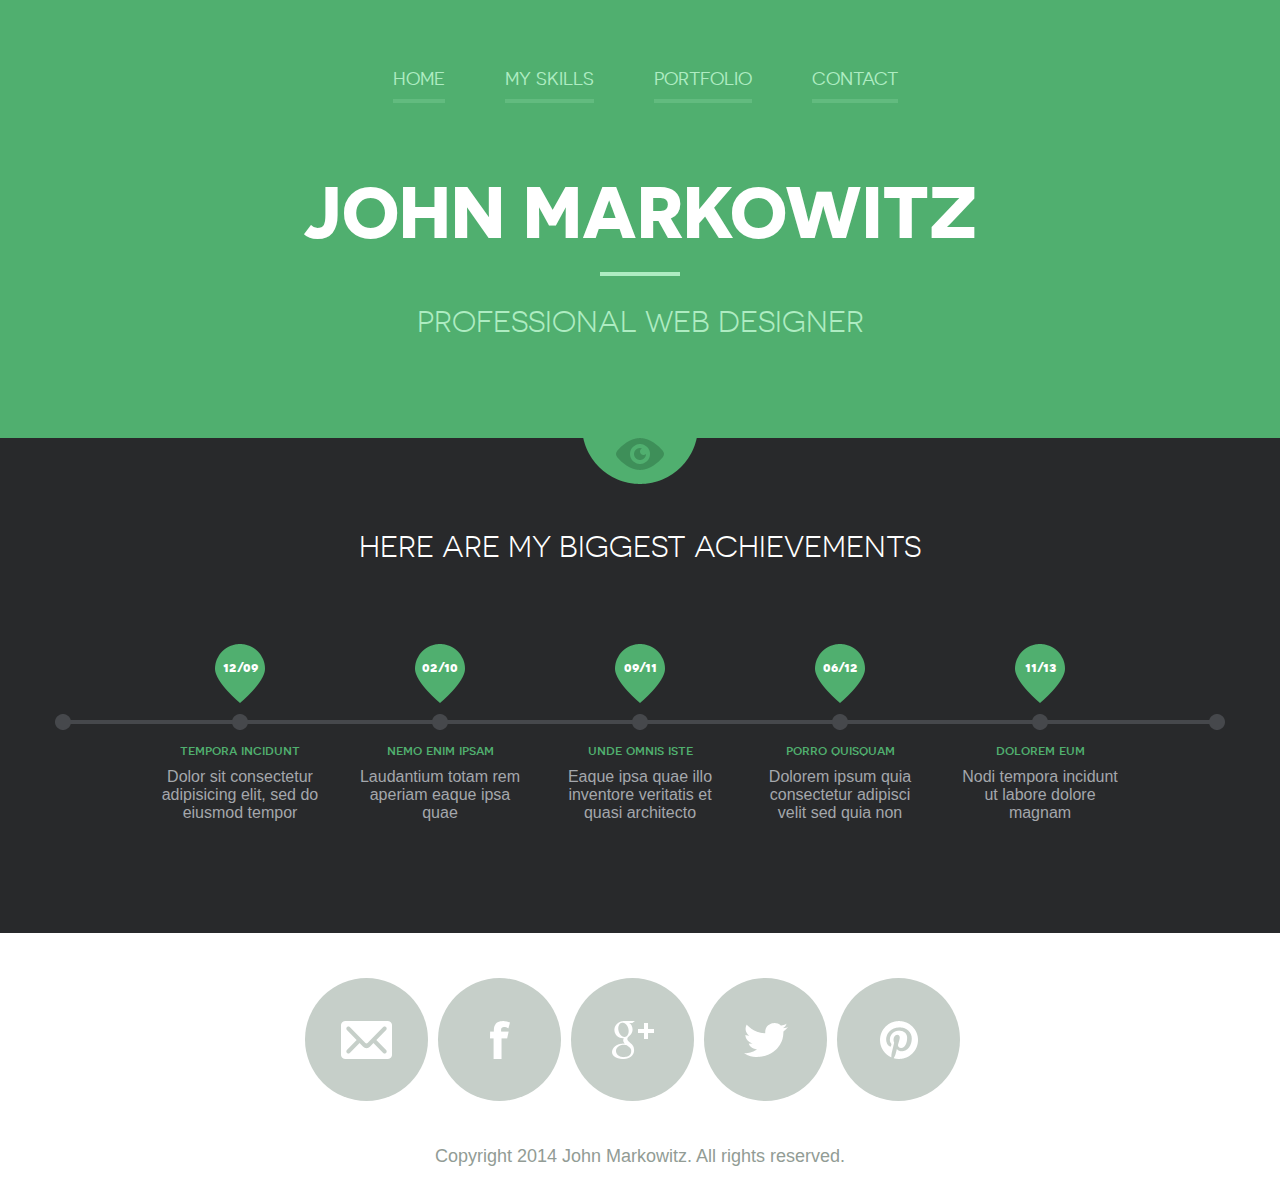
==== index.html @ 9488f03a "Initial Commit" ====
<!DOCTYPE html>
<!--[if lte IE 8]> <html class="oldie" lang="en"> <![endif]-->
<!--[if IE 9]> <html class="ie9" lang="en"> <![endif]-->
<!--[if gt IE 9]><!--> <html lang="en"> <!--<![endif]-->
<head>
	<meta charset="utf-8">
	<meta name="viewport" content="width=device-width, initial-scale=1, maximum-scale=1, minimum-scale=1, user-scalable=no">
	<meta http-equiv="X-UA-Compatible" content="IE=edge,chrome=1">
	<meta name="format-detection" content="telephone=no">
	<title>John Markowitz</title>
	<link rel="stylesheet" href="js/fancybox/jquery.fancybox.css" type="text/css" media="screen" />
	<link rel="stylesheet" href="css/all.css" />
	<link rel="stylesheet" href="css/screen.css" />
	<!--[if lt IE 9]>
		<script src="http://html5shiv.googlecode.com/svn/trunk/html5.js"></script>
	<![endif]-->
</head>
<body>
	<div id="wrapper">
		<div class="wrapper-holder">
			<header id="header">
				<a class="menu_trigger" href="#">menu</a>
					<nav id="nav">
						<ul>
							<li><a class="active" href="index.html">Home</a></li>
							<li><a href="myskills.html">My skills</a></li>
							<li><a href="Portfolio.html">Portfolio</a></li>
							<li><a href="Contact.html">Contact</a></li>
						</ul>
					</nav>
				<h1 class="logo">John Markowitz</h1>
				<h2 class="slogan">Professional Web Designer</h2>
			</header>
		</div>
		<div class="wrapper-holder grey">
			<section id="main">
				<h2>Here are my biggest achievements</h2>
				<div class="box_timeline_holder">
					<div class="box_timeline">
						<ul>
							<li>
								<div class="date">
									<span>12/09</span>
								</div>
								<h3>tempora incidunt</h3>
								<p>Dolor sit consectetur adipisicing elit, sed do eiusmod tempor</p>
							</li>
							<li>
								<div class="date">
									<span>02/10</span>
								</div>
								<h3>nemo enim ipsam</h3>
								<p>Laudantium totam rem aperiam eaque ipsa quae</p>
							</li>
							<li>
								<div class="date">
									<span>09/11</span>
								</div>
								<h3>unde omnis iste</h3>
								<p>Eaque ipsa quae illo inventore veritatis et quasi architecto </p>
							</li>
							<li>
								<div class="date">
									<span>06/12</span>
								</div>
								<h3>porro quisquam</h3>
								<p>Dolorem ipsum quia consectetur adipisci velit sed quia non</p>
							</li>
							<li>
								<div class="date">
									<span>11/13</span>
								</div>
								<h3>dolorem eum</h3>
								<p>Nodi tempora incidunt ut labore dolore magnam</p>
							</li>
						</ul>
					</div>
				</div>
			</section>
		</div>
		<footer id="footer">
			<div class="footer-content">
				<ul class="social">
					<li class="email"><a href="#">Email</a></li>
					<li class="facebook"><a href="#">Facebook</a></li>
					<li class="google"><a href="#">Google+</a></li>
					<li class="twitter"><a href="#">Twitter</a></li>
					<li class="pinterest"><a href="#">Pinterest</a></li>
				</ul>
				<p class="copy">Copyright 2014 John Markowitz. All rights reserved.</p>
			</div>
		</footer>	
	</div>
	<script src="http://code.jquery.com/jquery-1.11.1.min.js"></script>
	<script src="js/isotope.pkgd.min.js"></script>
	<script src="js/cells-by-row.js"></script>
	<script type="text/javascript" src="js/fancybox/jquery.fancybox.pack.js"></script>
	<script type="text/javascript" src="js/main.js"></script>
</body>
</html>
---- css/all.css ----
@font-face {
    font-family: 'novecentosanswide';
    src: url('../fonts/novecentosanswide-normal-webfont.eot');
    src: url('../fonts/novecentosanswide-normal-webfont.eot?#iefix') format('embedded-opentype'),
         url('../fonts/novecentosanswide-normal-webfont.woff') format('woff'),
         url('../fonts/novecentosanswide-normal-webfont.ttf') format('truetype'),
         url('../fonts/novecentosanswide-normal-webfont.svg#novecento_sans_widenormal') format('svg');
    font-weight: normal;
    font-style: normal;
}
@font-face {
    font-family: 'novecentosanswide';
    src: url('../fonts/novecentosanswide-bold-webfont.eot');
    src: url('../fonts/novecentosanswide-bold-webfont.eot?#iefix') format('embedded-opentype'),
         url('../fonts/novecentosanswide-bold-webfont.woff') format('woff'),
         url('../fonts/novecentosanswide-bold-webfont.ttf') format('truetype'),
         url('../fonts/novecentosanswide-bold-webfont.svg#novecentosanswidebold') format('svg');
    font-weight: bold;
    font-style: normal;
}
@font-face {
    font-family: 'novecento_sans_widebook';
    src: url('../fonts/novecentosanswide-book-webfont.eot');
    src: url('../fonts/novecentosanswide-book-webfont.eot?#iefix') format('embedded-opentype'),
         url('../fonts/novecentosanswide-book-webfont.woff') format('woff'),
         url('../fonts/novecentosanswide-book-webfont.ttf') format('truetype'),
         url('../fonts/novecentosanswide-book-webfont.svg#novecento_sans_widebook') format('svg');
    font-weight: normal;
    font-style: normal;
}
@font-face {
    font-family: 'novecento_sans_widemedium';
    src: url('../fonts/novecentosanswide-medium-webfont.eot');
    src: url('../fonts/novecentosanswide-medium-webfont.eot?#iefix') format('embedded-opentype'),
         url('../fonts/novecentosanswide-medium-webfont.woff') format('woff'),
         url('../fonts/novecentosanswide-medium-webfont.ttf') format('truetype'),
         url('../fonts/novecentosanswide-medium-webfont.svg#novecento_sans_widemedium') format('svg');
    font-weight: normal;
    font-style: normal;
}
html, body, div, span, applet, object, iframe,
h1, h2, h3, h4, h5, h6, p, blockquote, pre,
a, abbr, acronym, address, big, cite, code,
del, dfn, em, img, ins, kbd, q, s, samp,
small, strike, sub, sup, tt, var,
b, u, i, center,
dl, dt, dd, ol, ul, li,
fieldset, form, label, legend,
table, caption, tbody, tfoot, thead, tr, th, td,
article, aside, canvas, details, figcaption, figure, 
footer, header, hgroup, menu, nav, section, summary,
time, mark, audio, video {
	margin: 0;
	padding: 0;
	border: 0;
	font-size: 100%;
	font: inherit;
	vertical-align: baseline;
}

article, aside, details, figcaption, figure, 
footer, header, hgroup, menu, nav, section {
	display: block;
}

img {
	vertical-align: middle;
}

ol, ul {
	list-style: none;
}

blockquote, q {
	quotes: none;
}

blockquote:before, blockquote:after,
q:before, q:after {
	content: '';
	content: none;
}

table {
	border-collapse: collapse;
	border-spacing: 0;
}

a[href], label[for], select, 
input[type=checkbox], input[type=radio] {
	cursor: pointer;
}

button, input[type=button], input[type=image], 
input[type=reset], input[type=submit] {
	padding: 0;
	overflow: visible;
	cursor: pointer;
}
input[type=text], input[type=email], input[type=reset], input[type=button], input[type=submit], button{
	-webkit-appearance: none;
	-webkit-border-radius: 0;
}
input[type=url], input[type=password], input[type=text], input[type=email], input[type=reset], input[type=button], input[type=submit], button, textarea{
     -webkit-appearance: none;
     -webkit-border-radius: 0;
     box-sizing: border-box;-webkit-box-sizing: border-box; -moz-box-sizing: border-box;
}

button::-moz-focus-inner, 
input[type=button]::-moz-focus-inner, 
input[type=image]::-moz-focus-inner, 
input[type=reset]::-moz-focus-inner, 
input[type=submit]::-moz-focus-inner {
	border: 0;
}


body,
html {height: 100%;}
body{
	margin:0;
	color:#a4a7ac;
	font:18px Arial, Helvetica, sans-serif;
	-webkit-text-size-adjust: none; 
}
img{border-style:none; vertical-align: top;}
a{text-decoration:none; color:#6e6e6e;}
a:hover{text-decoration:underline;}
#wrapper{
	width:100%;
	height: 100%;
	display:table;
}
.wrapper-holder {
	width:100%;
    display:table-row;
    background: #50af6f;
}
.wrapper-holder.grey{background: #28292b;}
#header {
	max-width: 1170px;
	margin: 0 auto;
	padding: 69px 0 50px;
	position:relative;
}
.menu_trigger{
	width: 31px;
	height: 31px;
	right:0;
	background: url(../images/btn_mobile_menu.png) no-repeat;
	text-indent: -9999em;
	display: none;
	top: 5px;
	position: absolute;
}
.logo {
	text-align:center;
	font-family: 'novecentosanswide';
	font-weight:bold;
	color: #fff;
	font-size: 72px;
	line-height: 74px;
	display: block;
	text-transform: uppercase;
	margin: 85px 0 23px;
}
#nav {
	position: relative;
	display: table;
	margin: 0 auto 22px;
	padding: 0 0 0 10px;
}
#nav ul {
	text-align: center;
}
#nav ul li {
	float: left;
	padding: 0 0 0 60px;
}
#nav ul li:first-child{padding: 0;}
#nav ul a {
	color: #aeecc2;
	font-size: 18px;
	line-height: 20px;
	text-transform: uppercase;
	padding: 0 0 10px;
	border-bottom: 4px solid #62bb7f;
	font-family: 'novecentosanswide';
	font-weight: normal;
}
#nav ul a:hover,#nav ul a.active{
	color: #fff;
	border-bottom: 4px solid #fff;
	text-decoration: none;
	-webkit-transition: all 0.5s ease-in-out;
-moz-transition: all 0.5s ease-in-out;
-o-transition: all 0.5s ease-in-out;
transition: all 0.5s ease-in-out;
}
h2.slogan{
	display: block;
	text-align: center;
	text-transform: uppercase;
	font-family: 'novecento_sans_widebook';
	font-size: 30px;
	line-height: 32px;
	color: #aeecc2;
	padding: 34px 0 50px 0;
	background: url(../images/slogan_bg.gif) no-repeat 50% 0;
}
/*main
 */
#main{
	max-width: 1170px;
	margin: 0 auto;
	padding: 93px 0 76px;
	position:relative;
	background: url(../images/icon_header.png) no-repeat 50% 0;
}
#main h2{
	display: block;
	text-align: center;
	text-transform: uppercase;
	font-family: 'novecento_sans_widebook';
	font-size: 30px;
	line-height: 32px;
	color: #fff;
	margin: 0 0 81px;
}
.box_timeline_holder{
	background: url(../images/bg_timeline_l.png) no-repeat 0 70px;
	position: relative;
	padding: 0 0 0 100px;
	overflow: hidden;
}
.box_timeline{
	background: url(../images/bg_timeline_r.png) no-repeat 100% 70px;
	position: relative;
	padding: 0 100px 0 0;
	overflow: hidden;
}
.box_timeline ul{
	position: relative;
	background: url(../images/bg_ul.gif) repeat-x 0 76px;
	overflow: hidden;
}
.box_timeline ul li{
	float:left;
	width: 170px;
	margin: 0 0 0 30px;
	background: url(../images/bg_ul.gif) repeat-x 0 76px;
}
.box_timeline ul li:first-child{margin: 0;}
.box_timeline ul li .date{
	background: url(../images/bg_timeline_c.png) no-repeat 50% 0;
	height: 86px;
	width: 170px;
	margin: 0 auto 12px;
	overflow: hidden;
}
.box_timeline ul li .date span{
	font-family: 'novecentosanswide';
	font-weight:bold;
	color: #fff;
	font-size: 14px;
	line-height: 16px;
	display: block;
	text-align: center;
	padding: 15px 0 0 0;
}
.box_timeline h3{
	font-family: 'novecento_sans_widemedium';
	color: #50af6f;
	font-size: 14px;
	line-height: 16px;
	display: block;
	text-align: center;
	margin: 0 0 10px;
}
.box_timeline p{
	font-family: Arial, Helvetica, sans-serif;
	color: #a4a7ac;
	font-size: 16px;
	line-height: 18px;
	display: block;
	text-align: center;
	margin: 0 0 10px;
}
/*skills*/
#main .skills_holder h2{text-align: left;margin: 0 0 40px;}
.skills_holder{
	width: 100%;
	overflow: hidden;
	margin: 0 0 40px;
}
.skills_holder .column {
	width: 470px;
	float: left;
	margin: 0 10px 0 0;
}
.skills_holder .column.column-add {
	float: right;
	margin: 0;
}
.progress{
	overflow: hidden;
	width: 100%;
	margin: 20px 0 3px 0;
}
.progress li{
	overflow: hidden;
	height: 43px;
	line-height: 43px;
	background: #46484c;
	border-radius: 5px;
	behavior: url(css/PIE.htc);
	margin: 0 0 27px;
}
.progress li span{
	background: #50af6f;
	color: #fff;
	text-transform:uppercase;
	display: block;
	font-family: 'novecentosanswide';
	font-weight: normal;
	font-size: 18px;
	padding: 0 0 0 20px;
}
.progress li span.photoshop{width: 100%;}
.progress li span.illustrator{width: 70%;}
.progress li span.indesign{width: 40%;}
.progress li span.flash{width: 80%;}
.progress li span.html{width: 75%;}
.progress li span.wordpress{width: 85%;}
.progress li span.jquery{width: 70%;}
.progress li span.seo{width: 40%;}
.plagin_list{
	width: 100%;
	overflow: hidden;
	margin: 0 0 65px;
}
.plagin_list li{
	float:left;
	margin: 0 0 0 25px;
	border-radius: 50%;
	behavior: url(css/PIE.htc);
	text-indent: -9999px;
	background: #28292b;
	width: 121px;
	height: 121px;
	position:relative;
	display: inline-block;
	border: 1px solid #46484c;
}
.plagin_list li:first-child{margin: 0;}
.plagin_list li a{
	display: block;
	vertical-align: middle;
	height: 100%;
	position: relative;
}
.plagin_list li.li_1 a{background: url(../images/icon_ps.png) no-repeat 50% 50% ;}
.plagin_list li.li_2 a{background: url(../images/icon_ai.png) no-repeat 50% 50% ;}
.plagin_list li.li_3 a{background: url(../images/icon_ld.png) no-repeat 50% 50% ;}
.plagin_list li.li_4 a{background: url(../images/icon_fl.png) no-repeat 50% 50% ;}
.plagin_list li.li_5 a{background: url(../images/icon_html.png) no-repeat 50% 50% ;}
.plagin_list li.li_6 a{background: url(../images/icon_wp.png) no-repeat 50% 50% ;}
.plagin_list li.li_7 a{background: url(../images/icon_jq.png) no-repeat 50% 50% ;}
.plagin_list li.li_8 a{background: url(../images/icon_seo.png) no-repeat 50% 50% ;}
.wrapper-holder.grey p{padding: 0 0 25px;}
.plagin_list.none{display: none;}

/*portfolio*/
.sub_nav {
	position: relative;
	display: table;
	margin: 0 auto 79px;
	padding: 0 0 0 10px;
	text-align: center;
}
.sub_nav li {
	padding: 0 0 0 45px;
	display: inline-block;
}
/* .sub_nav li:first-child{padding: 0;} */
.sub_nav a {
	color: #a4a7ac;
	font-size: 14px;
	line-height: 16px;
	text-transform: uppercase;
	padding: 0 0 10px;
	border-bottom: 4px solid #3b3c3e;
	font-family: 'novecentosanswide';
	font-weight: normal;
}
.sub_nav a:hover,.sub_nav a.active{
	color: #50af6f;
	border-bottom: 4px solid #50af6f;
	text-decoration: none;
	-webkit-transition: all 0.5s ease-in-out;
-moz-transition: all 0.5s ease-in-out;
-o-transition: all 0.5s ease-in-out;
transition: all 0.5s ease-in-out;
}
/* begin add */
.sub_nav li {
	color: #a4a7ac;
	font-size: 14px;
	line-height: 16px;
	text-transform: uppercase;
	margin: 0 22px;
	padding: 0 0 10px;
	border-bottom: 4px solid #3b3c3e;
	font-family: 'novecentosanswide';
	font-weight: normal;
}
.sub_nav li:hover,.sub_nav .active {
	color: #50af6f;
	border-bottom: 4px solid #50af6f;
	text-decoration: none;
	cursor: pointer;
	-webkit-transition: all 0.5s ease-in-out;
	-moz-transition: all 0.5s ease-in-out;
	-o-transition: all 0.5s ease-in-out;
	transition: all 0.5s ease-in-out;
}
/* end add */
.item-list {
	overflow: hidden;
	text-align:center;
	margin: 0 0 0 -24px;
}
.item-list li {
	display:inline-block;
	margin: 0 0 25px 24px;
	vertical-align: top;
	font-size: 0;
}
.item {
	text-align: center;
	width: 270px;
	margin: 0 auto;
}
.item .image {
	position: relative;
}
.item .image img {
	max-width: 100%;
	height:auto;
	border-radius: 50%;
}
.item .hover {
	display: none;
	height: 100%;
    left: 0;
    position: absolute;
    top: 0;
    width: 100%;
    background: #6abb84;
	opacity: 0.9;
	border-radius: 50%;
	behavior: url(css/PIE.htc);
}
.item .hover.active{display: block;}
.item .item-content {
	position: relative;
	display: table-cell;
	vertical-align: middle;
	height: 270px;
	z-index: 400;
	padding: 0 30px;
}
.item a{
	text-decoration: none;
}
.item .item-content h4{
	display: block;
	background: url(../images/bg_white_border.gif) no-repeat 50% 100%;
	color: #fff;
	text-transform: uppercase;
	font-family: 'novecentosanswide';
	font-weight:bold;
	font-size: 14px;
	line-height: 16px;
	padding: 0 0 20px;
	text-align: center;
	margin: 0 0 15px;
}
.item .item-content p{
	color: #fff;
	text-align: center;
	display: block;
	font-size: 15px;
	line-height: 17px;
}
/*contact*/
.clear{clear: both;}
.images_holder{
	float: left;
	margin:5px 130px 0 0;
	width: 370px;
}
.images_holder img{
	width: 100%;
	height: auto;
	display: inline;
}
.box_contact{
	overflow:hidden;
	margin: 54px 0 0 0;
}
.box_contact span{
	color: #fff;
	font-family: 'novecento_sans_widebook';
	font-size: 30px;
	line-height: 32px;
	text-transform: uppercase;
	display: block;
	margin: 0 0 55px;
	padding: 5px 0 18px 80px;
}
.box_contact span.email{background: url(../images/icon_email2.png) no-repeat;}
.box_contact span.phone{background: url(../images/icon_phone.png) no-repeat;}
.box_contact span.skype{background: url(../images/icon_skype.png) no-repeat;}
/*footer
 */
#footer {
    width:100%;
    overflow:hidden;
    display:table-footer-group;
    background:#fff;
}
.footer-content {
	max-width: 1170px;
	margin: 0 auto;
	padding: 45px 0 20px;
	color: #a5a5a5;
}
.footer-content .social{
	overflow:hidden;
	margin: 0 auto 45px;
	width: 670px;
}
.footer-content .social li{
	float:left;
	margin: 0 0 0 10px;
	border-radius: 50%;
	behavior: url(css/PIE.htc);
	text-indent: -9999px;
	background: #c6cfc9;
	width: 123px;
	height: 123px;
	position:relative;
	display: table;
}
.footer-content .social li:first-child{margin: 0;}
.footer-content .social li:hover{
	background: #50af6f;
	-webkit-transition: all 0.5s ease-in-out;
-moz-transition: all 0.5s ease-in-out;
-o-transition: all 0.5s ease-in-out;
transition: all 0.5s ease-in-out;
}
.footer-content .social li a{
	display: table-cell;	
	position: relative;
}
.footer-content .social li.email a{background: url(../images/icon_email.png) no-repeat 50% 50% ;}
.footer-content .social li.facebook a{background: url(../images/icon_fb.png) no-repeat 50% 50%;}
.footer-content .social li.google a{background: url(../images/icon_gl.png) no-repeat 50% 50% ;}
.footer-content .social li.twitter a{background: url(../images/icon_tw.png) no-repeat 50% 50% ;}
.footer-content .social li.pinterest a{background: url(../images/icon_pn.png) no-repeat 50% 50%;}
.footer-content p{
	font:18px/20px Arial, Helvetica, sans-serif;
	display: block;
	text-align: center;
	color: #929c95;
}
/* begin add	 */
.popup_portfolio{
	max-width: 1132px;
}
.popup_portfolio h3{
	padding-top:26px;
	font-family: 'novecentosanswide';
	font-weight:bold;
	color: #63666a;
	font-size: 18px;
	line-height: 18px;
	text-transform: uppercase;
}
.popup_portfolio time{
	font-family: 'novecentosanswide';
	color: #abacaf;
	font-size: 12px;
	line-height: 12px;
	text-transform: uppercase;
}
.popup_portfolio p{
	padding: 17px 0 8px;
	color: #808286;
	font-size: 16px;
	line-height: 30px;
}
.popup_portfolio img {
	width: 100%;
	height: auto;
	border-radius: 8px;
}
.fancybox-close {
	width: 46px;
	height: 46px;
	top: -23px;
	right: -20px;
	background-image: url(../images/ico_btn-close.png);
}
.fancybox-opened .fancybox-skin{
	padding: 20px !important;
	border-radius: 10px;
}
.fancybox-nav {
	display: none;
}
/* end add	 */

@media (-webkit-min-device-pixel-ratio:2) ,(min--moz-device-pixel-ratio:2),(-o-min-device-pixel-ratio:2/1),(min-device-pixel-ratio:2),(min-resolution:192dpi),(min-resolution:2dppx){
	#main {
		background-image: url(../images/icon_header@x2.png);
		background-size:114px 46px;
	}
	.menu_trigger{
		background-image: url(../images/btn_mobile_menu@x2.png);
		background-size:31px 30px;
	}
	.slogan{
		background-image: url(../images/slogan_bg@x2.gif);
		background-size:80px 4px;
	}
	.box_timeline_holder{
		background-image: url(../images/bg_timeline_l@x2.png);
		background-size:100px 16px;
	}
	.box_timeline{
		background-image: url(../images/bg_timeline_r@x2.png);
		background-size:100px 16px;
	}
	.box_timeline ul li .date{
		background-image: url(../images/bg_timeline_c@x2.png);
		background-size:50px 86px;
	}
	.footer-content .social li.email a{
		background-image: url(../images/icon_email@x2.png);
		background-size:51px 38px;
	}
	.footer-content .social li.facebook a{
		background-image: url(../images/icon_fb@x2.png);
		background-size:20px 38px;
	}
	.footer-content .social li.google a{
		background-image: url(../images/icon_gl@x2.png);
		background-size:42px 38px;
	}
	.footer-content .social li.twitter a{
		background-image: url(../images/icon_tw@x2.png);
		background-size:44px 34px;
	}
	.footer-content .social li.pinterest a{
		background-image: url(../images/icon_pn@x2.png);
		background-size:38px 38px;
	}
	.plagin_list li.li_1 a{
		background-image: url(../images/icon_ps@x2.png);
		background-size:49px 42px;
	}
	.plagin_list li.li_2 a{
		background-image: url(../images/icon_ai@x2.png);
		background-size:45px 42px;
	}
	.plagin_list li.li_3 a{
		background-image: url(../images/icon_ld@x2.png);
		background-size:40px 43px;
	}
	.plagin_list li.li_4 a{
		background-image: url(../images/icon_fl@x2.png);
		background-size:34px 42px;
	}
	.plagin_list li.li_5 a{
		background-image: url(../images/icon_html@x2.png);
		background-size:39px 55px;
	}
	.plagin_list li.li_6 a{
		background-image: url(../images/icon_wp@x2.png);
		background-size:55px 55px;
	}
	.plagin_list li.li_7 a{
		background-image: url(../images/icon_jq@x2.png);
		background-size:87px 20px;
	}
	.plagin_list li.li_8 a{
		background-image: url(../images/icon_seo@x2.png);
		background-size:60px 24px;
	}
	.box_contact span.email{
		background-image: url(../images/icon_email2@x2.png);
		background-size:54px 41px;
	}
	.box_contact span.phone{
		background-image: url(../images/icon_phone@x2.png);
		background-size:54px 54px;
	}
	.box_contact span.skype{
		background-image: url(../images/icon_skype@x2.png);
		background-size:54px 51px;
	}
/* begin add	 */
	.fancybox-close {
		background-image: url(../images/ico_btn-close@x2.png);
		background-size:46px 46px;
	}
/* end add	 */
}
---- css/screen.css ----
@media only screen and (max-width : 1210px) {
}
@media only screen and (max-width : 1190px) {
	#main {margin:0 20px;}
	.box_timeline_holder{padding: 0 0 0 60px;}
	.box_timeline{padding: 0 60px 0 0;}
	.box_timeline ul li{margin: 0 0 0 25px;}
	.skills_holder .column{width: 450px;}
	.plagin_list li{margin: 0 0 0 2%;display: inline-block;float: none;width: 10%;height: 110px;}
	.item-list{margin: 0;}
/* 	.item-list li{ width: 30%; margin-left: 0;text-align: center;} */

	#container.item-list{width: 900px; margin: 0 auto;}
}
@media only screen and (max-width : 1130px) {
	.box_timeline_holder{padding: 0 0 0 40px;}
	.box_timeline{padding: 0 40px 0 0;}
	.box_timeline ul li{margin: 0 0 0 15px;}
	.images_holder{margin: 5px 80px 0 0;}
	.box_contact span{font-size: 25px;}
}
@media only screen and (max-width : 1100px) {
	.plagin_list li{ }
}
@media only screen and (max-width : 1050px) {
	.box_timeline_holder{padding: 0 0 0 20px;}
	.box_timeline{padding: 0 20px 0 0;}
	.box_timeline ul li{margin: 0 0 0 5px;}
	.plagin_list li{ height: 90px;}
/* 	.item-list li{ width: 49%;} */
}
@media only screen and (max-width : 980px) {

	#nav {float:none; width: 100%;}
	#nav ul {
		text-align:center;
		margin:0;
	}
	#nav ul li {
		display:inline-block;
		padding: 0 15px;
		float:none;
	}
	.logo {
		margin: 0 auto 20px;
		font-size: 62px;
		line-height: 70px;
	}
	#header {
		padding: 20px 10px;
	}
	.box_timeline_holder{padding: 0 0 0 10px;}
	.box_timeline{padding: 0 10px 0 0;}
	.box_timeline ul li{margin: 0;width: 20%;}
	.skills_holder .column{
		width: 100%;
		float: none;
		display: block;
	}
	.skills_holder .column.column-add {padding: 0 !important;}
	.plagin_list.none{display: block;width: 540px;margin: 0 auto 30px;}
	.plagin_list{display: none;}
	.plagin_list.none li{height: 121px;width: 121px;}
	.box_contact span{font-size: 23px;margin: 0 0 40px;}
	.images_holder{margin: 5px 30px 0 0;width: 300px;}
	.box_contact{margin: 40px 0 0 0;}
	#main .skills_holder h2{margin: 0 0 25px;}
	h2.slogan{
		padding-bottom: 14px;
	}
	#container.item-list{width: 600px;}
	.sub_nav li{padding:10px 0;}
}
@media only screen and (max-width : 840px) {
	.box_timeline ul li{margin: 0;width: 100%;float: none;}
	#main h2{margin: 0 0 30px;}
	.images_holder {
		margin: 5px auto 20px;
		width: 300px;
		float: none;
	}
	.box_contact {
		margin: 40px auto 0;
		width: 460px;
	}
	.box_timeline_holder,.box_timeline{background: none;}
}
@media only screen and (max-width : 768px) {
	.footer-content {padding: 45px 10px 20px;}
	.menu_trigger {
		display: block;
		top: 28px;
	}
	#nav {display: none;padding: 0;margin: 0 0 25px;top: 20px;}
	#nav ul li {
		display:block;
		padding: 0;	
	}
	#nav ul a {
		display:block;
		padding: 8px;
	}
	#nav ul a:hover {
		color: #fff;
		text-decoration:none;
	}
	.footer-content .social{margin: 0 auto 30px;}
	.footer-content .social li{margin: 0 0 0 4px; width: 50px; height: 50px;}
	.footer-content .social li.email a{	background-size: 20px auto;	}
	.footer-content .social li.facebook a{	background-size: 15px auto;	}
	.footer-content .social li.google a{	background-size: 20px auto;	}
	.footer-content .social li.twitter a{	background-size: 20px auto;	}
	.footer-content .social li.pinterest a{	background-size: 20px auto;	}
	.footer-content .social{width: 269px;}
	.logo {font-size: 56px;line-height: 68px;}
	#wrapper.inner .menu_trigger,#wrapper.portfolio .menu_trigger{top: 6px;}
}
@media only screen and (max-width : 680px) {
	#container.item-list{width: 300px;}
	.item-list li{margin-left:0;}
}
@media only screen and (max-width : 640px) {
	.menu_trigger {
		top: 25px;
	}
	.plagin_list.none{width: 480px;}
	.plagin_list.none li{width: 20%;margin: 0 0 0 2%;height: 95px;}
	.skills_holder{margin: 0 0 10px;}
	.logo{
		font-size: 54px;
		line-height: 60px;
	}
}
@media only screen and (max-width : 600px) {
/* 	.sub_nav li{padding: 0 0 0 30px;} */
	.logo{
		font-size: 46px;
		line-height: 56px;
	}
/* 	.item{
		width: 180px;
	}
	.item .item-content{
		height: 180px;
	}
	.item .item-content p{
		display: none
	} */
}
@media only screen and (max-width : 550px) {
	.plagin_list.none{width: 420px;}
	.plagin_list.none li{width: 20%;margin: 0 0 0 2%;height: 84px;}
	.sub_nav li{padding: 0;text-align: center;margin: 0 0 15px; display: block;}
	.sub_nav{margin: 0 auto 40px;}
	.box_contact {
		margin: 40px auto 0;
		width: 300px;
	}
	.box_contact span.email{font-size: 14px;}
	#nav ul a:hover, #nav ul a.active,#nav ul a{border: none;}
	#wrapper.portfolio #main{padding:93px 0 0 0; }
	.logo{margin: 0 auto 20px;font-size: 40px;		line-height: 52px;}
}
@media only screen and (max-width : 480px) {
	.logo{
		font-size: 52px;
		line-height: 54px;
	}
	.slogan{
		font-size: 20px;
		line-height: 22px;
	}
	.plagin_list.none{display: none;}
	.plagin_list{display: block;}
	.plagin_list li,.plagin_list li:first-child{display: inline-block; vertical-align: top; width: 45%; height: auto; border: 0;margin: 0 2% 2% 2%;}
	.plagin_list li a,.plagin_list li:first-child a{width: 121px;height: 121px;border: 1px solid #46484c;border-radius: 50%;margin: 0 auto;}
	.plagin_list{margin: 0 0 20px;}
	#main{margin: 0 10px;}
/* 	.item-list{margin: 0;}
	.item-list li{margin: 0 0 20px;} */
	.menu_trigger{top: 20px;}
}
@media screen and (max-width:420px) {
/* 	.item{
		width: 130px;
	}
	.item .item-content{
		height: 130px;
		padding: 0 15px;
	} */
	.logo{
		font-size: 42px;
		line-height: 44px;
	}
	.slogan{
		font-size: 16px;
		line-height: 18px;
	}
	.box_contact {
		margin: 40px auto 0;
		width: 280px;
	}
	.box_contact span.email{font-size: 12px;}
	.images_holder{width: 280px;margin: 0 auto 20px;}
}
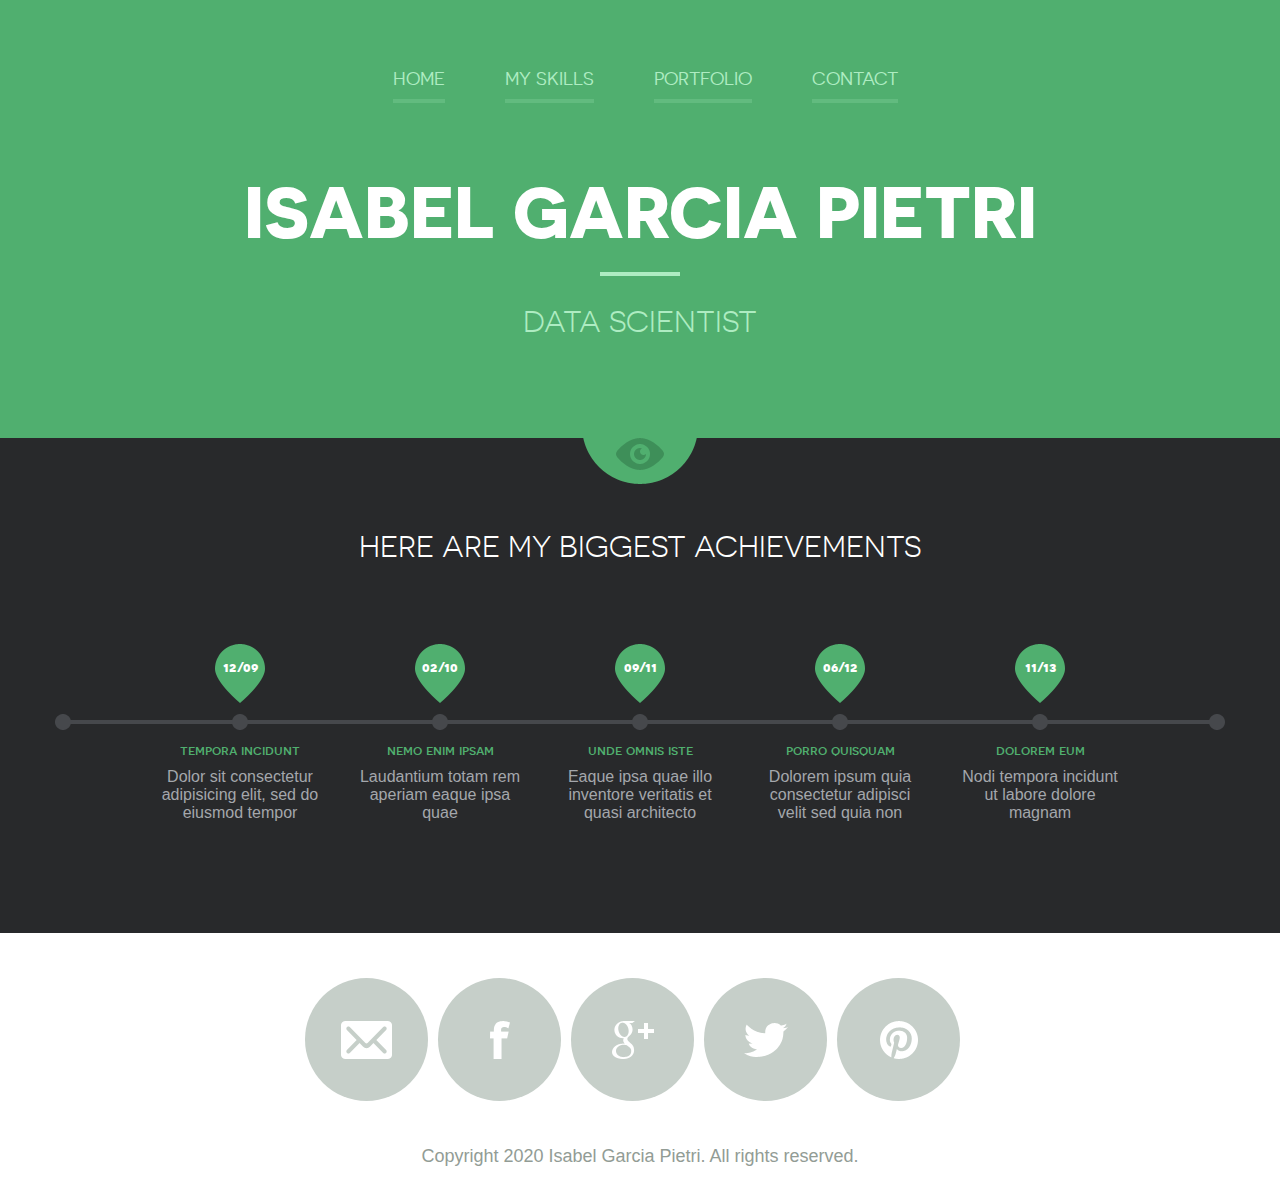
==== commit 51320f87: "Changes 12/3-1" ====
--- a/index.html
+++ b/index.html
@@ -7,7 +7,7 @@
 	<meta name="viewport" content="width=device-width, initial-scale=1, maximum-scale=1, minimum-scale=1, user-scalable=no">
 	<meta http-equiv="X-UA-Compatible" content="IE=edge,chrome=1">
 	<meta name="format-detection" content="telephone=no">
-	<title>John Markowitz</title>
+	<title>Isabel Garcia Pietri</title>
 	<link rel="stylesheet" href="js/fancybox/jquery.fancybox.css" type="text/css" media="screen" />
 	<link rel="stylesheet" href="css/all.css" />
 	<link rel="stylesheet" href="css/screen.css" />
@@ -28,8 +28,8 @@
 							<li><a href="Contact.html">Contact</a></li>
 						</ul>
 					</nav>
-				<h1 class="logo">John Markowitz</h1>
-				<h2 class="slogan">Professional Web Designer</h2>
+				<h1 class="logo">Isabel Garcia Pietri</h1>
+				<h2 class="slogan">Data Scientist</h2>
 			</header>
 		</div>
 		<div class="wrapper-holder grey">
@@ -87,7 +87,7 @@
 					<li class="twitter"><a href="#">Twitter</a></li>
 					<li class="pinterest"><a href="#">Pinterest</a></li>
 				</ul>
-				<p class="copy">Copyright 2014 John Markowitz. All rights reserved.</p>
+				<p class="copy">Copyright 2020 Isabel Garcia Pietri. All rights reserved.</p>
 			</div>
 		</footer>	
 	</div>
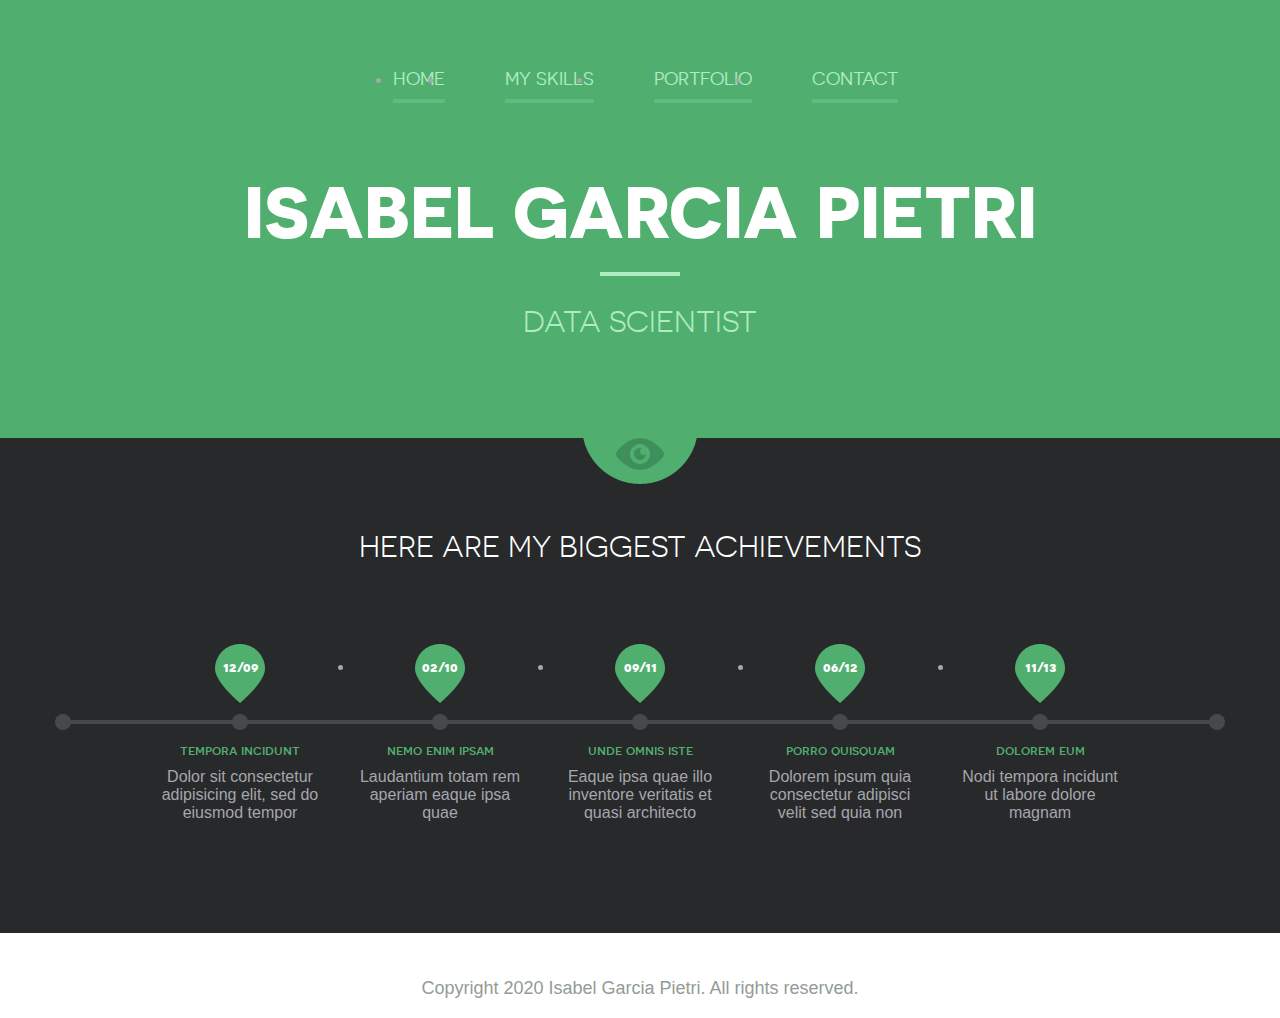
==== commit 1fdcf1cb: "some changes and markdown" ====
--- a/index.html
+++ b/index.html
@@ -24,8 +24,8 @@
 						<ul>
 							<li><a class="active" href="index.html">Home</a></li>
 							<li><a href="myskills.html">My skills</a></li>
-							<li><a href="Portfolio.html">Portfolio</a></li>
-							<li><a href="Contact.html">Contact</a></li>
+							<li><a href="portfolio.html">Portfolio</a></li>
+							<li><a href="contact.html">Contact</a></li>
 						</ul>
 					</nav>
 				<h1 class="logo">Isabel Garcia Pietri</h1>
@@ -80,13 +80,6 @@
 		</div>
 		<footer id="footer">
 			<div class="footer-content">
-				<ul class="social">
-					<li class="email"><a href="#">Email</a></li>
-					<li class="facebook"><a href="#">Facebook</a></li>
-					<li class="google"><a href="#">Google+</a></li>
-					<li class="twitter"><a href="#">Twitter</a></li>
-					<li class="pinterest"><a href="#">Pinterest</a></li>
-				</ul>
 				<p class="copy">Copyright 2020 Isabel Garcia Pietri. All rights reserved.</p>
 			</div>
 		</footer>	
--- a/css/all.css
+++ b/css/all.css
@@ -67,9 +67,9 @@
 	vertical-align: middle;
 }
 
-ol, ul {
+/* ol, ul {
 	list-style: none;
-}
+} */
 
 blockquote, q {
 	quotes: none;
@@ -304,11 +304,12 @@
 	margin: 0;
 }
 .progress{
-	overflow: hidden;
+	/* overflow: hidden;
 	width: 100%;
-	margin: 20px 0 3px 0;
-}
-.progress li{
+	margin: 20px 0 3px 0; */
+	padding-left: 20px;
+}
+/* .progress li{
 	overflow: hidden;
 	height: 43px;
 	line-height: 43px;
@@ -328,13 +329,13 @@
 	padding: 0 0 0 20px;
 }
 .progress li span.photoshop{width: 100%;}
-.progress li span.illustrator{width: 70%;}
-.progress li span.indesign{width: 40%;}
-.progress li span.flash{width: 80%;}
-.progress li span.html{width: 75%;}
-.progress li span.wordpress{width: 85%;}
-.progress li span.jquery{width: 70%;}
-.progress li span.seo{width: 40%;}
+.progress li span.illustrator{width: 100%;}
+.progress li span.indesign{width: 100%;}
+.progress li span.flash{width: 100%;}
+.progress li span.python{width: 100%;}
+.progress li span.R{width: 100%;}
+.progress li span.jquery{width: 100%;}
+.progress li span.seo{width: 100%;} */
 .plagin_list{
 	width: 100%;
 	overflow: hidden;
@@ -345,29 +346,29 @@
 	margin: 0 0 0 25px;
 	border-radius: 50%;
 	behavior: url(css/PIE.htc);
-	text-indent: -9999px;
+	/* text-indent: -9999px; */
 	background: #28292b;
 	width: 121px;
 	height: 121px;
 	position:relative;
 	display: inline-block;
 	border: 1px solid #46484c;
+	display: flex;
+	justify-content: center;
+	align-items: center;
+	position: relative;
+	text-decoration: none;
 }
 .plagin_list li:first-child{margin: 0;}
-.plagin_list li a{
-	display: block;
-	vertical-align: middle;
-	height: 100%;
-	position: relative;
-}
-.plagin_list li.li_1 a{background: url(../images/icon_ps.png) no-repeat 50% 50% ;}
+
+/* .plagin_list li.li_1 a{background: url(../images/icon_ps.png) no-repeat 50% 50% ;}
 .plagin_list li.li_2 a{background: url(../images/icon_ai.png) no-repeat 50% 50% ;}
 .plagin_list li.li_3 a{background: url(../images/icon_ld.png) no-repeat 50% 50% ;}
 .plagin_list li.li_4 a{background: url(../images/icon_fl.png) no-repeat 50% 50% ;}
 .plagin_list li.li_5 a{background: url(../images/icon_html.png) no-repeat 50% 50% ;}
 .plagin_list li.li_6 a{background: url(../images/icon_wp.png) no-repeat 50% 50% ;}
 .plagin_list li.li_7 a{background: url(../images/icon_jq.png) no-repeat 50% 50% ;}
-.plagin_list li.li_8 a{background: url(../images/icon_seo.png) no-repeat 50% 50% ;}
+.plagin_list li.li_8 a{background: url(../images/icon_seo.png) no-repeat 50% 50% ;} */
 .wrapper-holder.grey p{padding: 0 0 25px;}
 .plagin_list.none{display: none;}
 
@@ -522,7 +523,7 @@
 }
 .box_contact span.email{background: url(../images/icon_email2.png) no-repeat;}
 .box_contact span.phone{background: url(../images/icon_phone.png) no-repeat;}
-.box_contact span.skype{background: url(../images/icon_skype.png) no-repeat;}
+.box_contact span.skype{background: url(../images/icon_linkedIn.png) no-repeat;}
 /*footer
  */
 #footer {
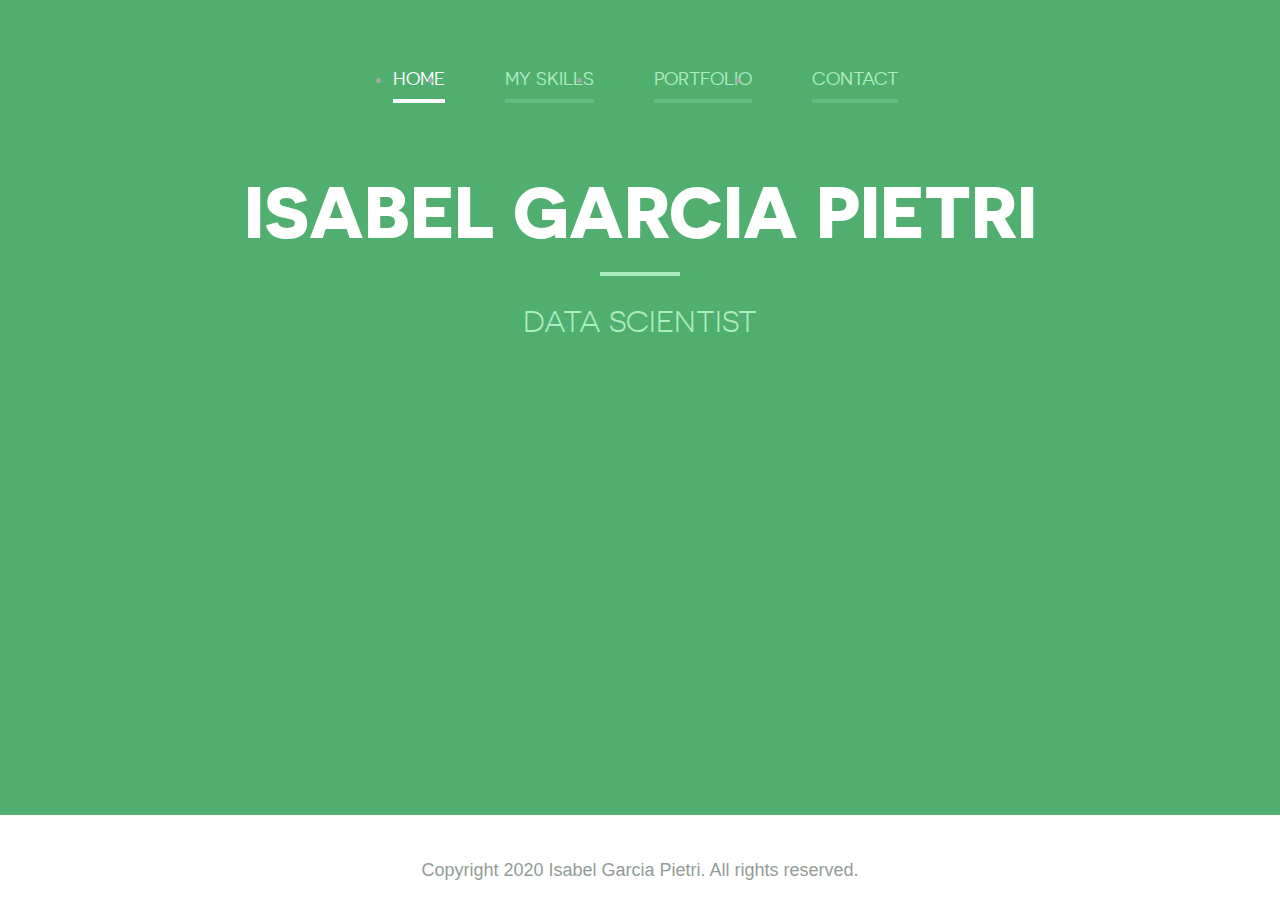
==== commit 59c1d0d4: "updates portfolio" ====
--- a/index.html
+++ b/index.html
@@ -33,9 +33,9 @@
 			</header>
 		</div>
 		<div class="wrapper-holder grey">
-			<section id="main">
-				<h2>Here are my biggest achievements</h2>
-				<div class="box_timeline_holder">
+			<!-- <section id="main">
+				<h2>Here are my biggest achievements</h2> -->
+				<!-- <div class="box_timeline_holder">
 					<div class="box_timeline">
 						<ul>
 							<li>
@@ -75,14 +75,14 @@
 							</li>
 						</ul>
 					</div>
-				</div>
-			</section>
+				</div> -->
+			<!-- </section> -->
 		</div>
 		<footer id="footer">
 			<div class="footer-content">
 				<p class="copy">Copyright 2020 Isabel Garcia Pietri. All rights reserved.</p>
 			</div>
-		</footer>	
+		</footer>
 	</div>
 	<script src="http://code.jquery.com/jquery-1.11.1.min.js"></script>
 	<script src="js/isotope.pkgd.min.js"></script>
@@ -90,4 +90,4 @@
 	<script type="text/javascript" src="js/fancybox/jquery.fancybox.pack.js"></script>
 	<script type="text/javascript" src="js/main.js"></script>
 </body>
-</html>+</html>
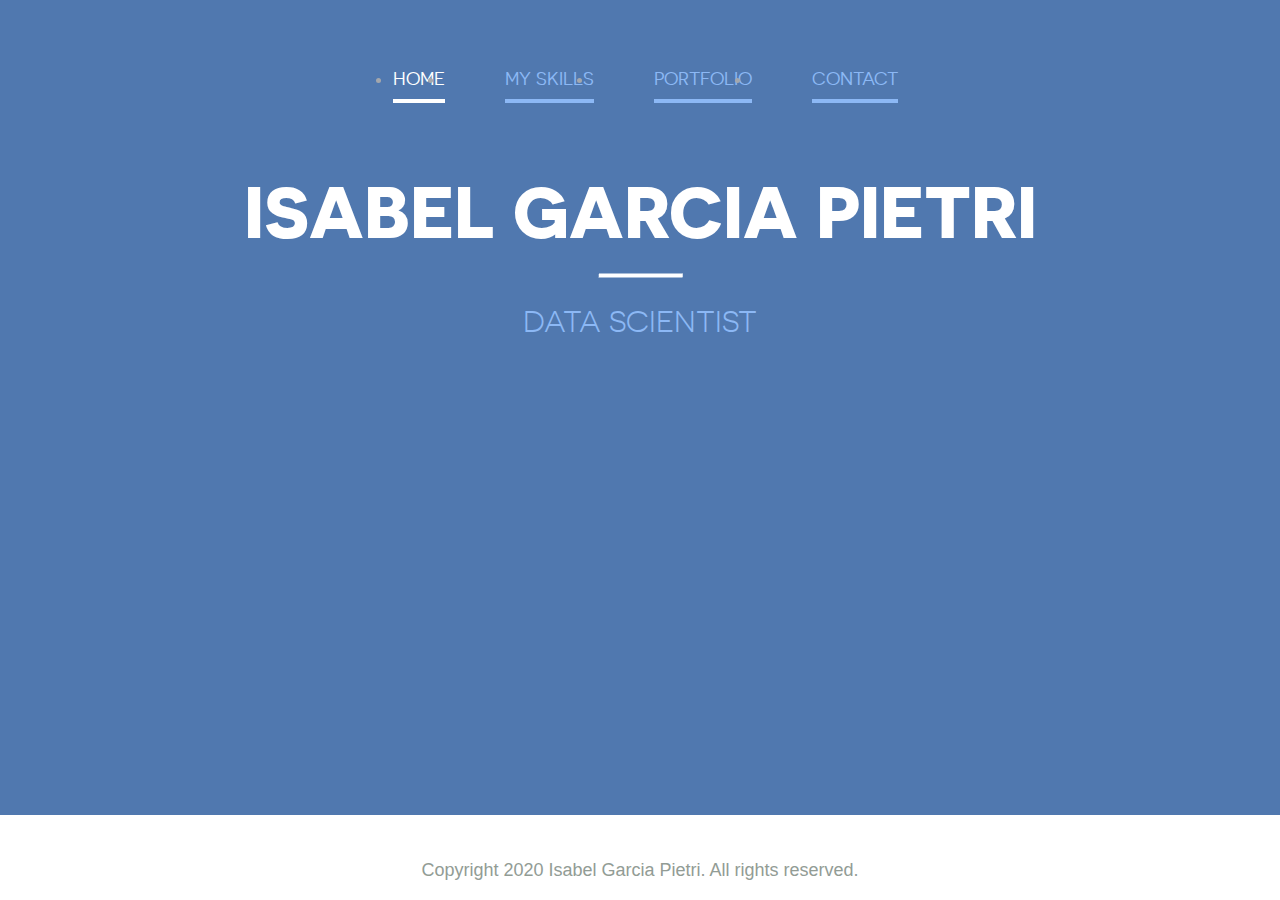
==== commit d41475bc: "portfolio update" ====
--- a/index.html
+++ b/index.html
@@ -11,9 +11,6 @@
 	<link rel="stylesheet" href="js/fancybox/jquery.fancybox.css" type="text/css" media="screen" />
 	<link rel="stylesheet" href="css/all.css" />
 	<link rel="stylesheet" href="css/screen.css" />
-	<!--[if lt IE 9]>
-		<script src="http://html5shiv.googlecode.com/svn/trunk/html5.js"></script>
-	<![endif]-->
 </head>
 <body>
 	<div id="wrapper">
@@ -33,50 +30,6 @@
 			</header>
 		</div>
 		<div class="wrapper-holder grey">
-			<!-- <section id="main">
-				<h2>Here are my biggest achievements</h2> -->
-				<!-- <div class="box_timeline_holder">
-					<div class="box_timeline">
-						<ul>
-							<li>
-								<div class="date">
-									<span>12/09</span>
-								</div>
-								<h3>tempora incidunt</h3>
-								<p>Dolor sit consectetur adipisicing elit, sed do eiusmod tempor</p>
-							</li>
-							<li>
-								<div class="date">
-									<span>02/10</span>
-								</div>
-								<h3>nemo enim ipsam</h3>
-								<p>Laudantium totam rem aperiam eaque ipsa quae</p>
-							</li>
-							<li>
-								<div class="date">
-									<span>09/11</span>
-								</div>
-								<h3>unde omnis iste</h3>
-								<p>Eaque ipsa quae illo inventore veritatis et quasi architecto </p>
-							</li>
-							<li>
-								<div class="date">
-									<span>06/12</span>
-								</div>
-								<h3>porro quisquam</h3>
-								<p>Dolorem ipsum quia consectetur adipisci velit sed quia non</p>
-							</li>
-							<li>
-								<div class="date">
-									<span>11/13</span>
-								</div>
-								<h3>dolorem eum</h3>
-								<p>Nodi tempora incidunt ut labore dolore magnam</p>
-							</li>
-						</ul>
-					</div>
-				</div> -->
-			<!-- </section> -->
 		</div>
 		<footer id="footer">
 			<div class="footer-content">
--- a/css/all.css
+++ b/css/all.css
@@ -47,7 +47,7 @@
 dl, dt, dd, ol, ul, li,
 fieldset, form, label, legend,
 table, caption, tbody, tfoot, thead, tr, th, td,
-article, aside, canvas, details, figcaption, figure, 
+article, aside, canvas, details, figcaption, figure,
 footer, header, hgroup, menu, nav, section, summary,
 time, mark, audio, video {
 	margin: 0;
@@ -58,7 +58,7 @@
 	vertical-align: baseline;
 }
 
-article, aside, details, figcaption, figure, 
+article, aside, details, figcaption, figure,
 footer, header, hgroup, menu, nav, section {
 	display: block;
 }
@@ -86,12 +86,12 @@
 	border-spacing: 0;
 }
 
-a[href], label[for], select, 
+a[href], label[for], select,
 input[type=checkbox], input[type=radio] {
 	cursor: pointer;
 }
 
-button, input[type=button], input[type=image], 
+button, input[type=button], input[type=image],
 input[type=reset], input[type=submit] {
 	padding: 0;
 	overflow: visible;
@@ -107,10 +107,10 @@
      box-sizing: border-box;-webkit-box-sizing: border-box; -moz-box-sizing: border-box;
 }
 
-button::-moz-focus-inner, 
-input[type=button]::-moz-focus-inner, 
-input[type=image]::-moz-focus-inner, 
-input[type=reset]::-moz-focus-inner, 
+button::-moz-focus-inner,
+input[type=button]::-moz-focus-inner,
+input[type=image]::-moz-focus-inner,
+input[type=reset]::-moz-focus-inner,
 input[type=submit]::-moz-focus-inner {
 	border: 0;
 }
@@ -122,7 +122,7 @@
 	margin:0;
 	color:#a4a7ac;
 	font:18px Arial, Helvetica, sans-serif;
-	-webkit-text-size-adjust: none; 
+	-webkit-text-size-adjust: none;
 }
 img{border-style:none; vertical-align: top;}
 a{text-decoration:none; color:#6e6e6e;}
@@ -135,7 +135,7 @@
 .wrapper-holder {
 	width:100%;
     display:table-row;
-    background: #50af6f;
+    background: #5078af;
 }
 .wrapper-holder.grey{background: #28292b;}
 #header {
@@ -180,12 +180,12 @@
 }
 #nav ul li:first-child{padding: 0;}
 #nav ul a {
-	color: #aeecc2;
+	color: #8cb8f5;
 	font-size: 18px;
 	line-height: 20px;
 	text-transform: uppercase;
 	padding: 0 0 10px;
-	border-bottom: 4px solid #62bb7f;
+	border-bottom: 4px solid #8cb8f5;
 	font-family: 'novecentosanswide';
 	font-weight: normal;
 }
@@ -205,9 +205,9 @@
 	font-family: 'novecento_sans_widebook';
 	font-size: 30px;
 	line-height: 32px;
-	color: #aeecc2;
+	color: #8cb8f5;
 	padding: 34px 0 50px 0;
-	background: url(../images/slogan_bg.gif) no-repeat 50% 0;
+	background: url(../images/slogan_bg.png) no-repeat 50% 0;
 }
 /*main
  */
@@ -271,7 +271,7 @@
 }
 .box_timeline h3{
 	font-family: 'novecento_sans_widemedium';
-	color: #50af6f;
+	color: #5078af;
 	font-size: 14px;
 	line-height: 16px;
 	display: block;
@@ -309,33 +309,6 @@
 	margin: 20px 0 3px 0; */
 	padding-left: 20px;
 }
-/* .progress li{
-	overflow: hidden;
-	height: 43px;
-	line-height: 43px;
-	background: #46484c;
-	border-radius: 5px;
-	behavior: url(css/PIE.htc);
-	margin: 0 0 27px;
-}
-.progress li span{
-	background: #50af6f;
-	color: #fff;
-	text-transform:uppercase;
-	display: block;
-	font-family: 'novecentosanswide';
-	font-weight: normal;
-	font-size: 18px;
-	padding: 0 0 0 20px;
-}
-.progress li span.photoshop{width: 100%;}
-.progress li span.illustrator{width: 100%;}
-.progress li span.indesign{width: 100%;}
-.progress li span.flash{width: 100%;}
-.progress li span.python{width: 100%;}
-.progress li span.R{width: 100%;}
-.progress li span.jquery{width: 100%;}
-.progress li span.seo{width: 100%;} */
 .plagin_list{
 	width: 100%;
 	overflow: hidden;
@@ -361,14 +334,6 @@
 }
 .plagin_list li:first-child{margin: 0;}
 
-/* .plagin_list li.li_1 a{background: url(../images/icon_ps.png) no-repeat 50% 50% ;}
-.plagin_list li.li_2 a{background: url(../images/icon_ai.png) no-repeat 50% 50% ;}
-.plagin_list li.li_3 a{background: url(../images/icon_ld.png) no-repeat 50% 50% ;}
-.plagin_list li.li_4 a{background: url(../images/icon_fl.png) no-repeat 50% 50% ;}
-.plagin_list li.li_5 a{background: url(../images/icon_html.png) no-repeat 50% 50% ;}
-.plagin_list li.li_6 a{background: url(../images/icon_wp.png) no-repeat 50% 50% ;}
-.plagin_list li.li_7 a{background: url(../images/icon_jq.png) no-repeat 50% 50% ;}
-.plagin_list li.li_8 a{background: url(../images/icon_seo.png) no-repeat 50% 50% ;} */
 .wrapper-holder.grey p{padding: 0 0 25px;}
 .plagin_list.none{display: none;}
 
@@ -396,8 +361,8 @@
 	font-weight: normal;
 }
 .sub_nav a:hover,.sub_nav a.active{
-	color: #50af6f;
-	border-bottom: 4px solid #50af6f;
+	color: #5078af;
+	border-bottom: 4px solid #5078af;
 	text-decoration: none;
 	-webkit-transition: all 0.5s ease-in-out;
 -moz-transition: all 0.5s ease-in-out;
@@ -417,8 +382,8 @@
 	font-weight: normal;
 }
 .sub_nav li:hover,.sub_nav .active {
-	color: #50af6f;
-	border-bottom: 4px solid #50af6f;
+	color: #5078af;
+	border-bottom: 4px solid #5078af;
 	text-decoration: none;
 	cursor: pointer;
 	-webkit-transition: all 0.5s ease-in-out;
@@ -458,8 +423,8 @@
     position: absolute;
     top: 0;
     width: 100%;
-    background: #6abb84;
-	opacity: 0.9;
+    background: #8cb8f5;
+	opacity: 0.95;
 	border-radius: 50%;
 	behavior: url(css/PIE.htc);
 }
@@ -523,7 +488,7 @@
 }
 .box_contact span.email{background: url(../images/icon_email2.png) no-repeat;}
 .box_contact span.phone{background: url(../images/icon_phone.png) no-repeat;}
-.box_contact span.skype{background: url(../images/icon_linkedIn.png) no-repeat;}
+.box_contact span.skype{background: url(../images/icon_linkedin.png) no-repeat;}
 /*footer
  */
 #footer {
@@ -557,14 +522,14 @@
 }
 .footer-content .social li:first-child{margin: 0;}
 .footer-content .social li:hover{
-	background: #50af6f;
+	background: #5078af;
 	-webkit-transition: all 0.5s ease-in-out;
 -moz-transition: all 0.5s ease-in-out;
 -o-transition: all 0.5s ease-in-out;
 transition: all 0.5s ease-in-out;
 }
 .footer-content .social li a{
-	display: table-cell;	
+	display: table-cell;
 	position: relative;
 }
 .footer-content .social li.email a{background: url(../images/icon_email.png) no-repeat 50% 50% ;}
@@ -635,7 +600,7 @@
 		background-size:31px 30px;
 	}
 	.slogan{
-		background-image: url(../images/slogan_bg@x2.gif);
+		background-image: url(../images/slogan_bg@x2.png);
 		background-size:80px 4px;
 	}
 	.box_timeline_holder{
@@ -711,7 +676,7 @@
 		background-size:54px 54px;
 	}
 	.box_contact span.skype{
-		background-image: url(../images/icon_skype@x2.png);
+		background-image: url(../images/icon_linkedin.png);
 		background-size:54px 51px;
 	}
 /* begin add	 */
@@ -720,4 +685,4 @@
 		background-size:46px 46px;
 	}
 /* end add	 */
-}+}
